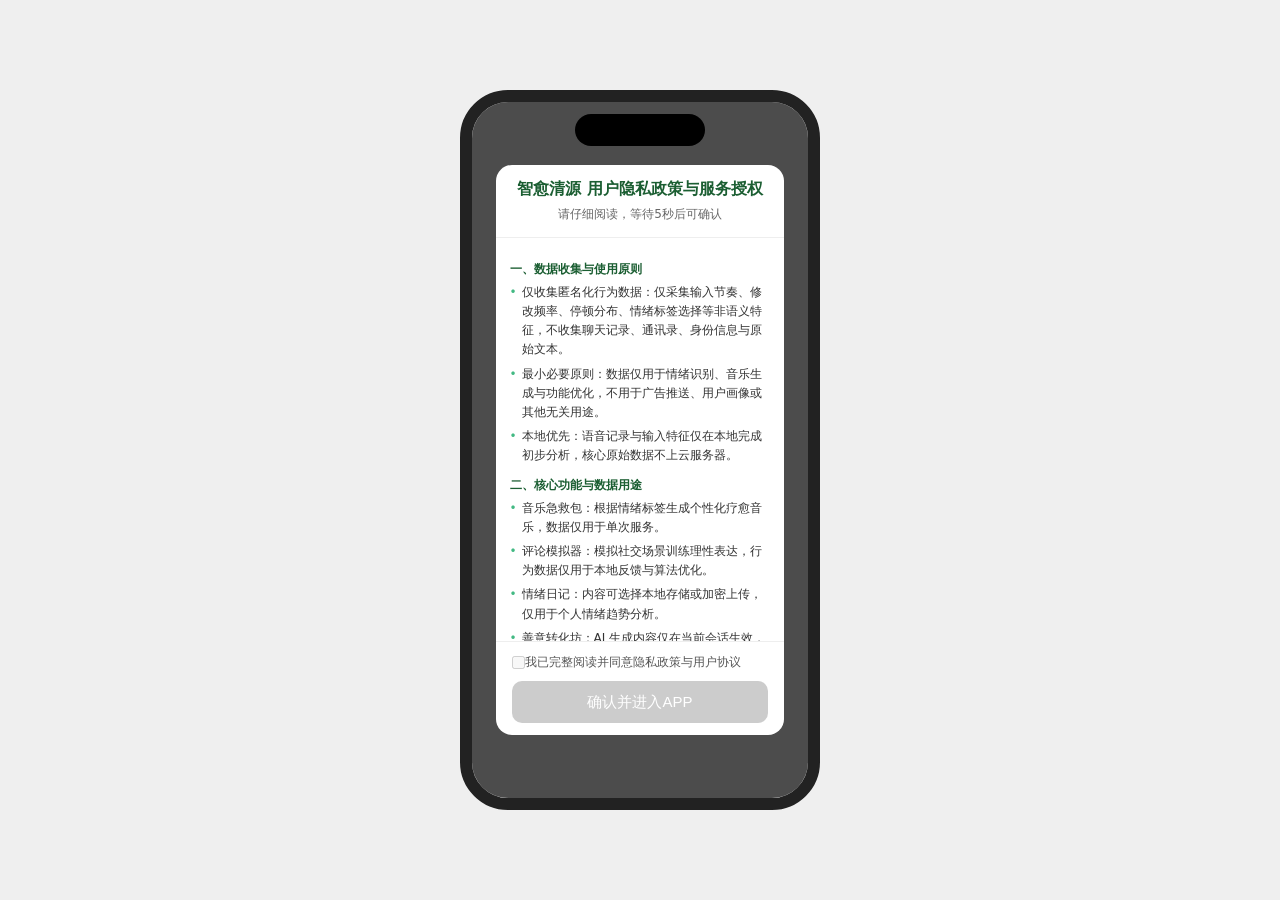
==== login.html @ d3e43416 "Update image sources to use HTTPS links" ====
<!DOCTYPE html>
<html lang="zh-CN">
<head>
    <meta charset="UTF-8">
    <meta name="viewport" content="width=device-width, initial-scale=1.0">
    <title>智愈清源-登录页</title>
    <link rel="stylesheet" href="./css/login.css">
</head>
<body>
    <div class="phone-box">
        <div class="island"></div>
        <div class="login-wrap">
            <div class="img-box">
                <div class="img-inner">
                    <img src="https://yue1010.github.io/zhiyu-qingyuan/image/LOGO.png" style="width:85%;height:85%;object-fit:contain;">
                </div>
            </div>
            <div class="btn-group">
                <div class="btn-outer">
                    <!-- 游客进入按钮 -->
                    <button class="green-btn" id="tourBtn">开启心灵绿洲</button>
                </div>
                <div class="btn-outer">
                    <!-- 点击触发弹窗 -->
                    <button class="green-btn" id="openPop">一键登录</button>
                </div>
            </div>
        </div>

        <!-- ==========全局隐私授权弹窗========== -->
        <div class="privacy-mask" id="privacyMask">
            <div class="privacy-pop">
                <div class="privacy-top">
                    <h3>智愈清源 用户隐私政策与服务授权</h3>
                    <div class="privacy-tip">请仔细阅读，等待<span id="countNum">5</span>秒后可确认</div>
                </div>
                <div class="privacy-content">
                    <div class="section-title">一、数据收集与使用原则</div>
                    <div class="item"><span class="dot">•</span><span class="text">仅收集匿名化行为数据：仅采集输入节奏、修改频率、停顿分布、情绪标签选择等非语义特征，不收集聊天记录、通讯录、身份信息与原始文本。</span></div>
                    <div class="item"><span class="dot">•</span><span class="text">最小必要原则：数据仅用于情绪识别、音乐生成与功能优化，不用于广告推送、用户画像或其他无关用途。</span></div>
                    <div class="item"><span class="dot">•</span><span class="text">本地优先：语音记录与输入特征仅在本地完成初步分析，核心原始数据不上云服务器。</span></div>

                    <div class="section-title">二、核心功能与数据用途</div>
                    <div class="item"><span class="dot">•</span><span class="text">音乐急救包：根据情绪标签生成个性化疗愈音乐，数据仅用于单次服务。</span></div>
                    <div class="item"><span class="dot">•</span><span class="text">评论模拟器：模拟社交场景训练理性表达，行为数据仅用于本地反馈与算法优化。</span></div>
                    <div class="item"><span class="dot">•</span><span class="text">情绪日记：内容可选择本地存储或加密上传，仅用于个人情绪趋势分析。</span></div>
                    <div class="item"><span class="dot">•</span><span class="text">善意转化坊：AI 生成内容仅在当前会话生效，不关联个人身份。</span></div>

                    <div class="section-title">三、隐私安全保障</div>
                    <div class="item"><span class="dot">•</span><span class="text">数据传输全程采用 HTTPS 加密，数据库敏感信息加密存储并严格权限控制。</span></div>
                    <div class="item"><span class="dot">•</span><span class="text">遵守《中华人民共和国个人信息保护法》《网络安全法》等法律法规。</span></div>

                    <div class="section-title">四、用户权利</div>
                    <div class="item"><span class="dot">•</span><span class="text">你有权随时关闭数据收集、清除本地数据、注销小程序授权。</span></div>
                    <div class="item"><span class="dot">•</span><span class="text">你可查看、导出本人脱敏数据，或申请删除相关使用记录。</span></div>
                    <div class="item"><span class="dot">•</span><span class="text">拒绝授权不影响基础功能使用，但情绪识别与个性化服务将无法启用。</span></div>

                    <div class="section-title">五、服务提示</div>
                    <div class="item"><span class="dot">•</span><span class="text">本工具为情绪辅助工具，不替代专业心理咨询、医疗诊断与治疗。</span></div>
                    <div class="item"><span class="dot">•</span><span class="text">如遇严重心理困扰，请及时联系专业心理机构或心理健康中心。</span></div>

                    <div class="footer-desc">智愈清源项目团队 | V2.0 2026.06</div>
                </div>
                <div class="privacy-bottom">
                    <label class="check-item">
                        <input type="checkbox" id="privacyCheck" disabled>
                        <span>我已完整阅读并同意隐私政策与用户协议</span>
                    </label>
                    <button id="agreeBtn" class="agree-disabled" disabled>确认并进入APP</button>
                </div>
            </div>
        </div>

        <!-- 原有登录弹窗（无额外协议勾选） -->
        <div class="mask" id="mask"></div>
        <div class="pop-dialog" id="popBox">
            <div class="dialog-top">
                <h2>手机验证登录</h2>
                <div class="close-btn" id="closePop"></div>
            </div>
            <div class="mid-wrap">
                <div class="wrap-box">
                    <div class="form-item">
                        <input type="text" id="phoneInp" placeholder="输入手机号码" autocomplete="off" spellcheck="false">
                    </div>
                </div>
                <div class="wrap-box">
                    <div class="code-row">
                        <div class="form-item">
                            <input type="text" id="codeInp" placeholder="输入验证码" autocomplete="off" spellcheck="false">
                        </div>
                        <span class="get-code" id="getCodeBtn">获取验证码</span>
                    </div>
                </div>
                <button class="login-btn" id="submitLogin">登录</button>
            </div>
            <div class="other-login">
                <div class="icon-item" id="qqLogin">
                    <div class="icon">
                        <img src="https://yue1010.github.io/zhiyu-qingyuan/image/qq_login.png" alt="QQ登录">
                    </div>
                    <span>QQ登录</span>
                </div>
                <div class="icon-item" id="wxLogin">
                    <div class="icon">
                        <img src="https://yue1010.github.io/zhiyu-qingyuan/image/wx_login.png" alt="微信登录">
                    </div>
                    <span>微信登录</span>
                </div>
            </div>
            <div class="bottom-agree">
                <span>登录即表示您同意<a href="protocol.html">《用户协议》</a>和<a href="privacy.html">《隐私条款》</a></span>
            </div>
        </div>
    </div>
<script src="./js/login.js"></script>
</body>
</html>
---- css/login.css ----
* {
    margin: 0;
    padding: 0;
    box-sizing: border-box;
}
body {
    background: #efefef;
    min-height: 100vh;
    display: flex;
    justify-content: center;
    align-items: center;
    font-family: system-ui, sans-serif;
}
.phone-box {
    width: 360px;
    height: 720px;
    border: 12px solid #222222;
    border-radius: 48px;
    position: relative;
    overflow: hidden;
    background: #fff;
}
.island {
    width: 130px;
    height: 32px;
    background: #000;
    border-radius: 20px;
    position: absolute;
    top: 12px;
    left: 50%;
    transform: translateX(-50%);
    z-index:99;
}
/* 修改布局：纵向空间三等分均匀排布 */
.login-wrap{
    width:100%;
    height:100%;
    padding: 80px 30px 40px;
    display:flex;
    flex-direction:column;
    align-items:center;
    justify-content: space-around;
}
/* 渐变边框外层 */
.img-box{
    width:220px;
    height:180px;
    border-radius:24px;
    padding:1px;
    background: linear-gradient(135deg,#c6f0b9,#8ed870);
    /* 图片框整体下移 */
    margin-top:30px;
}
/* 内层白色底板 */
.img-inner{
    width:100%;
    height:100%;
    background:#ffffff;
    border-radius:22px;
    display:flex;
    justify-content:center;
    align-items:center;
    font-size:52px;
    color:#000;
}
/* 外层按钮容器：实现外围渐变边框 */
.btn-outer{
    border-radius:99px;
    padding:1px;
    background:linear-gradient(135deg,#93dd62,#e9f99e);
}
/* 内层按钮本体：内部渐变底色 */
.green-btn{
    width:210px;
    height:50px;
    border-radius:99px;
    border:none;
    color:#666;
    font-size:24px;
    font-weight:bold;
    background:linear-gradient(90deg,#bcf090,#f1fbb8);
}
/* 按钮容器，两个按钮固定间距 */
.btn-group{
    display:flex;
    flex-direction:column;
    gap:32px;
}
.agree-box{
    margin-bottom:30px;
    display:flex;
    align-items:center;
    gap:10px;
    color:#BDE978;
    font-size:12px;
}
/* 遮罩层 */
.mask{
    width:100%;
    height:100%;
    background:rgba(0,0,0,0.2);
    position:absolute;
    left:0;
    top:0;
    display:none;
    z-index:100;
}
/* 弹窗：弹性布局，上区块自动占中间空间 */
.pop-dialog{
    width:96%;
    height:70%;
    background:#fff;
    border-radius:22px 22px 0 0;
    padding:35px 28px;
    position:absolute;
    left:2%;
    bottom:-100%;
    transition: bottom 0.4s ease-out;
    z-index:101;
    display:flex;
    flex-direction:column;
}
.pop-show{
    bottom:0;
}
.dialog-top{
    display:flex;
    justify-content:space-between;
    align-items:center;
}
.dialog-top h2{
    font-size:23px;
}
.close-btn{
    width:40px;
    height:40px;
    border-radius:50%;
    background:#bde978;
    position:relative;
    cursor:pointer;
}
.close-btn::before,.close-btn::after{
    content:"";
    width:22px;
    height:3px;
    background:#000;
    position:absolute;
    top:50%;left:50%;
}
.close-btn::before{
    transform:translate(-50%,-50%) rotate(45deg);
}
.close-btn::after{
    transform:translate(-50%,-50%) rotate(-45deg);
}
/* 中间容器：自动撑开剩余高度，内部元素垂直均分 */
.mid-wrap{
    flex:1;
    display:flex;
    flex-direction:column;
    justify-content:center;
    align-items:center;
    gap:23px;
}
/* 统一外层包裹容器，固定90%宽度 */
.wrap-box{
    width:90%;
}
/* 输入框固定宽高 */
.form-item{
    width:100%;
    height:55px !important;
    background:#f3fbeb;
    border-radius:99px;
    padding:0 20px;
    display:flex;
    align-items:center;
}
.form-item input{
    flex:1;
    border:none;
    background:transparent;
    outline:none;
    font-size:18px;
}
/* 验证码容器 */
.code-row{
    width:100%;
    position:relative;
}
.get-code{
    position:absolute;
    right:18px;
    top:50%;
    transform:translateY(-50%);
    color:#96cc49;
    font-size:16px;
    cursor:pointer;
    white-space:nowrap;
}
/* 登录按钮 */
.login-btn{
    width:90%;
    height:55px !important;
    border-radius:99px;
    border:none;
    font-size:24px;
    font-weight:bold;
    background:linear-gradient(90deg,#BDE978,#E7F79C);
}
/* QQ微信登录下移，紧贴协议上方 */
.other-login{
    display:flex;
    justify-content:center;
    gap:55px;
    margin-bottom:30px;
}
.icon-item{
    display:flex;
    flex-direction:column;
    align-items:center;
    gap:8px;
    font-size:14px;
}
.icon{
    width:45px;
    height:45px;
    border-radius:50%;
    background:#bde978;
    display:flex;
    align-items:center;
    justify-content:center;
}
/* 图标图片样式 */
.icon img {
    width: 26px;
    height: 26px;
    object-fit: contain;
}
/* 协议贴弹窗最底部 */
.bottom-agree{
    display:flex;
    align-items:center;
    gap:8px;
    color:#96cc49;
    font-size:12px;
}
.bottom-agree a {
    color: #96cc49;
    text-decoration: none;
}

/* 新增隐私授权弹窗样式 */
.privacy-mask{
    width:100%;
    height:100%;
    background:rgba(0,0,0,0.7);
    position:absolute;
    left:0;top:0;
    display:flex;
    align-items:center;
    justify-content:center;
    z-index:999;
}
.privacy-pop{
    width:86%;
    height:82%;
    background:#fff;
    border-radius:16px;
    display:flex;
    flex-direction:column;
    overflow:hidden;
}
.privacy-top{
    padding:14px 16px;
    text-align:center;
    border-bottom:1px solid #eee;
}
.privacy-top h3{
    font-size:16px;
    color:#1b5e32;
    margin-bottom:6px;
}
.privacy-tip{
    font-size:12px;color:#666;
}
.privacy-content{
    flex:1;
    padding:12px 14px;
    overflow-y:auto;
    font-size:12px;
    color:#333;
    line-height:1.6;
}
.section-title{
    font-weight:bold;color:#1b5e32;margin:10px 0 4px;
}
.item{
    display:flex;margin-bottom:5px;
}
.dot{
    color:#42b983;margin-right:5px;
}
.footer-desc{
    margin-top:15px;font-size:10px;color:#888;text-align:center;
}
.privacy-bottom{
    padding:12px 16px;
    border-top:1px solid #eee;
}
.check-item{
    display:flex;align-items:center;font-size:12px;color:#555;margin-bottom:10px;
}
#agreeBtn{
    width:100%;height:42px;border:none;border-radius:10px;font-size:15px;
}
.agree-disabled{
    background:#cccccc;color:#fff;cursor:not-allowed;
}
.agree-active{
    background:#42b983;color:#fff;cursor:pointer;
}
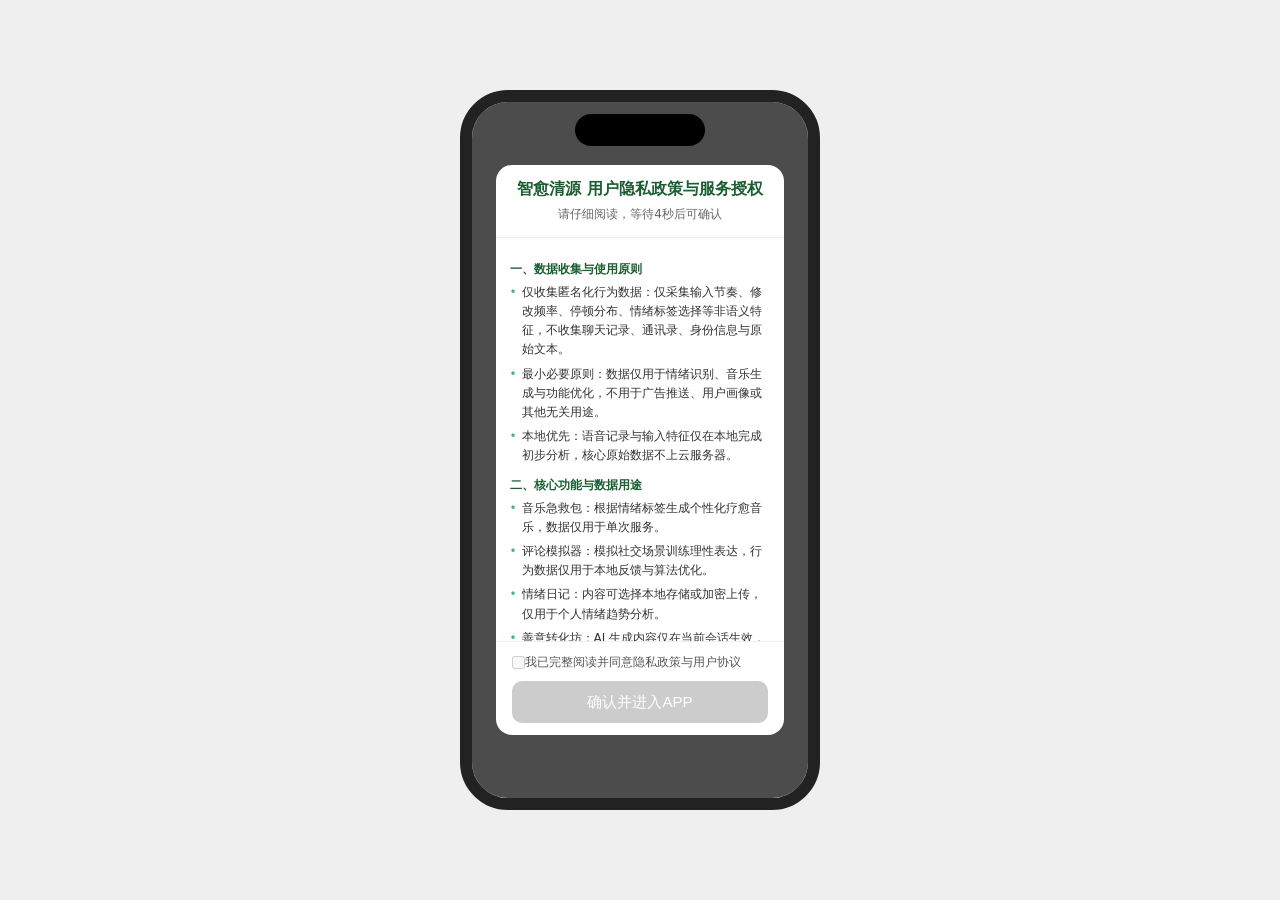
==== commit b10f8ef2: "Change logo image format from PNG to JPG" ====
--- a/login.html
+++ b/login.html
@@ -12,7 +12,7 @@
         <div class="login-wrap">
             <div class="img-box">
                 <div class="img-inner">
-                    <img src="https://yue1010.github.io/zhiyu-qingyuan/image/LOGO.png" style="width:85%;height:85%;object-fit:contain;">
+                    <img src="https://yue1010.github.io/zhiyu-qingyuan2.0/image/LOGO.jpg" style="width:85%;height:85%;object-fit:contain;">
                 </div>
             </div>
             <div class="btn-group">
@@ -97,13 +97,13 @@
             <div class="other-login">
                 <div class="icon-item" id="qqLogin">
                     <div class="icon">
-                        <img src="https://yue1010.github.io/zhiyu-qingyuan/image/qq_login.png" alt="QQ登录">
+                        <img src="https://yue1010.github.io/zhiyu-qingyuan2.0/image/qq_login.png" alt="QQ登录">
                     </div>
                     <span>QQ登录</span>
                 </div>
                 <div class="icon-item" id="wxLogin">
                     <div class="icon">
-                        <img src="https://yue1010.github.io/zhiyu-qingyuan/image/wx_login.png" alt="微信登录">
+                        <img src="https://yue1010.github.io/zhiyu-qingyuan2.0/image/wx_login.png" alt="微信登录">
                     </div>
                     <span>微信登录</span>
                 </div>
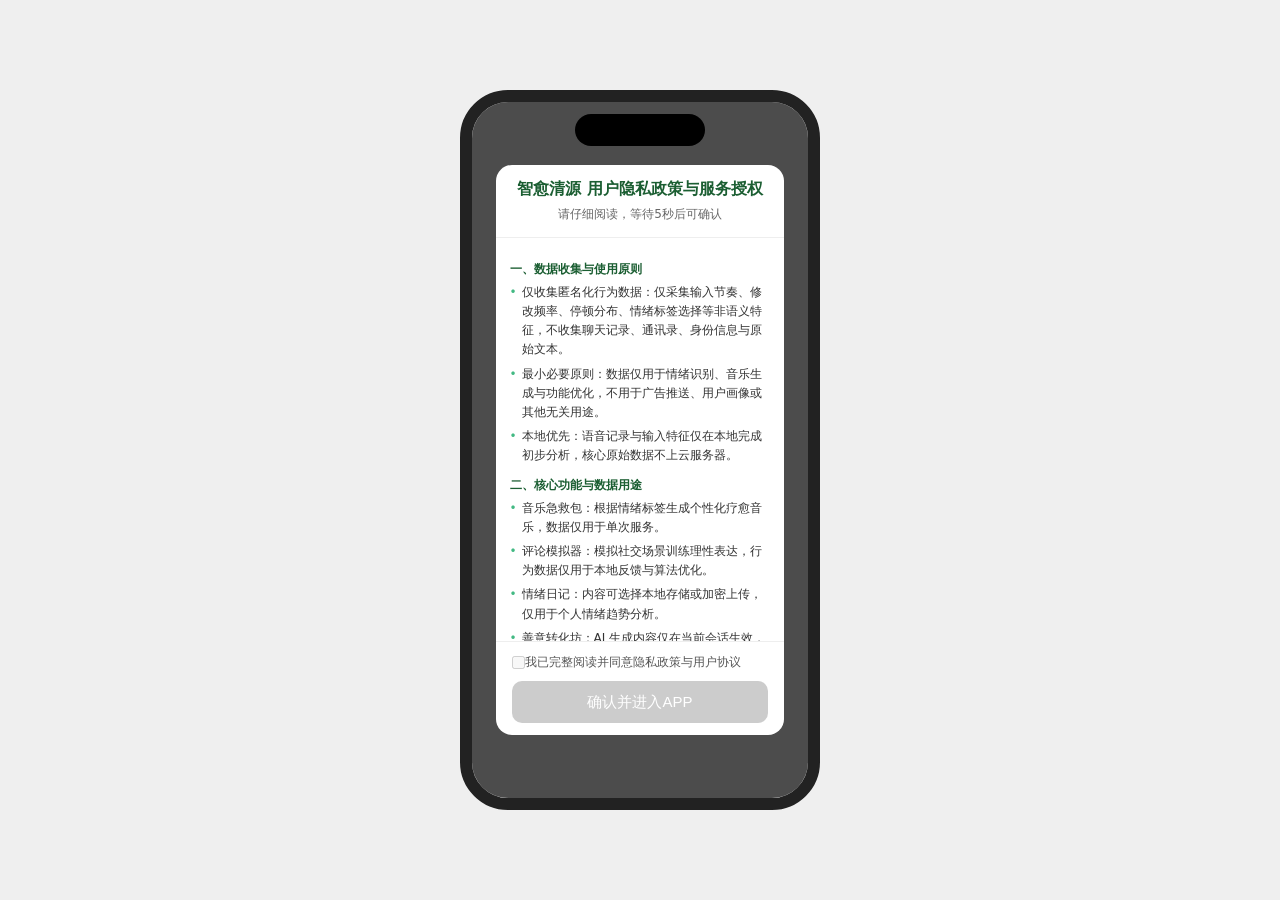
==== commit a5aa340a: "Change logo image format from JPG to PNG" ====
--- a/login.html
+++ b/login.html
@@ -12,7 +12,7 @@
         <div class="login-wrap">
             <div class="img-box">
                 <div class="img-inner">
-                    <img src="https://yue1010.github.io/zhiyu-qingyuan2.0/image/LOGO.jpg" style="width:85%;height:85%;object-fit:contain;">
+                    <img src="https://yue1010.github.io/zhiyu-qingyuan2.0/image/LOGO.png" style="width:85%;height:85%;object-fit:contain;">
                 </div>
             </div>
             <div class="btn-group">
